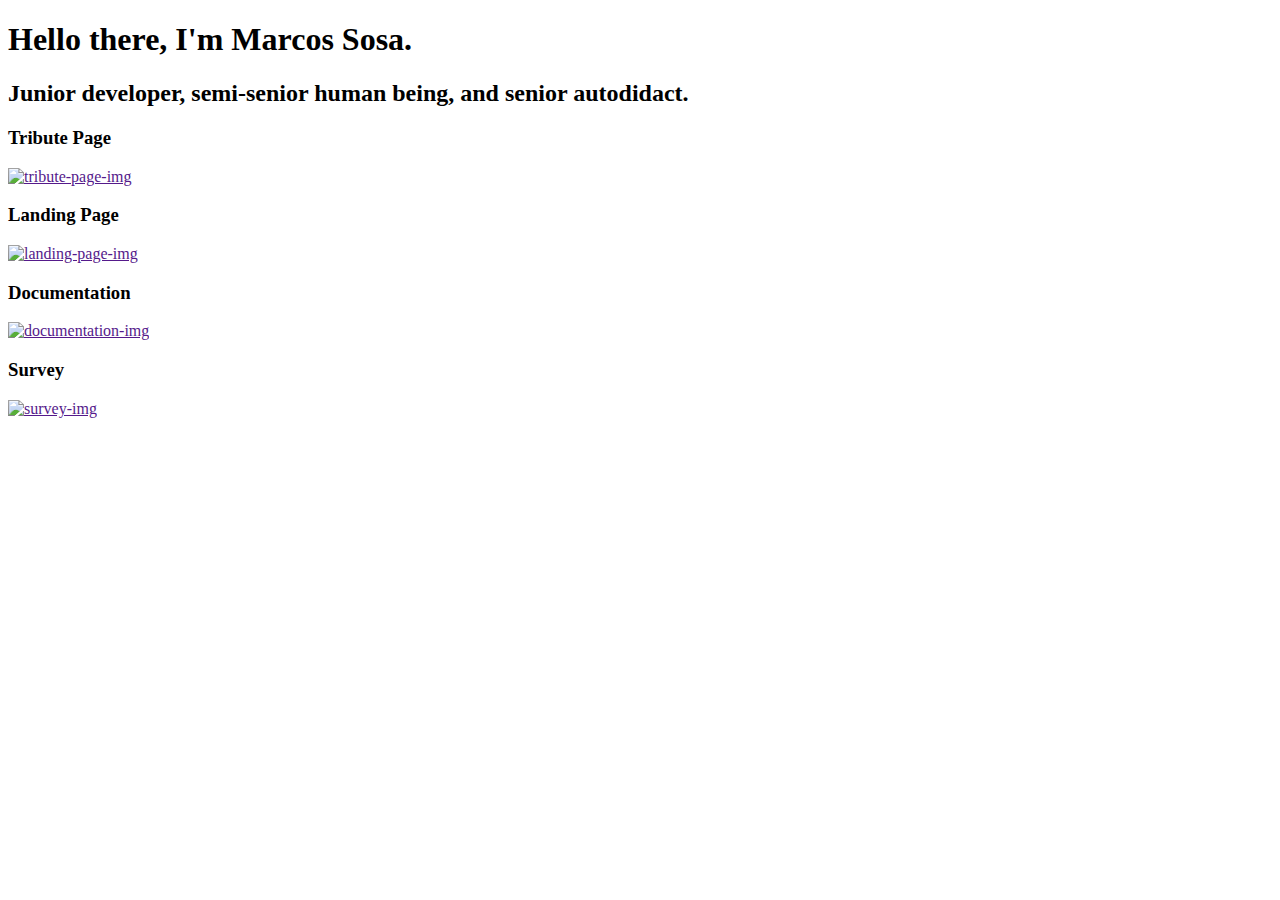
==== index.html @ 97e1030e "Add files via upload" ====
<!DOCTYPE html>
<html>
    <head>
        <link rel="stylesheet" href="styles-portfolio.css">
        <meta charset="utf-8">
        <meta name="viewport" width="device-width, initial-scale=1.0">
        <title>Marcos Sosa's portfolio</title>
    </head>
    <body>
        <header></header>
        <main>
            <section id="welcome-section">
                <h1>Hello there, I'm Marcos Sosa.</h1>
                <h2>Junior developer, semi-senior human being, and senior autodidact.</h2>
            </section>
            <section id="proyects">
                <div>
                    <h3 id="protect-title">Tribute Page</h3>
                    <a href="" target="_blank"><img src="" alt="tribute-page-img"></a>
                </div>
                <div>
                    <h3 id="protect-title">Landing Page</h3>
                    <a href="" target="_blank"><img src="" alt="landing-page-img"></a>
                </div>
                <div>
                    <h3 id="protect-title">Documentation</h3>
                    <a href="" target="_blank"><img src="" alt="documentation-img"></a>
                </div>
                <div>
                    <h3 id="protect-title">Survey</h3>
                    <a href="" target="_blank"><img src="" alt="survey-img"></a>
                </div>
            </section>
        </main>
        <footer></footer>
    </body>
</html>
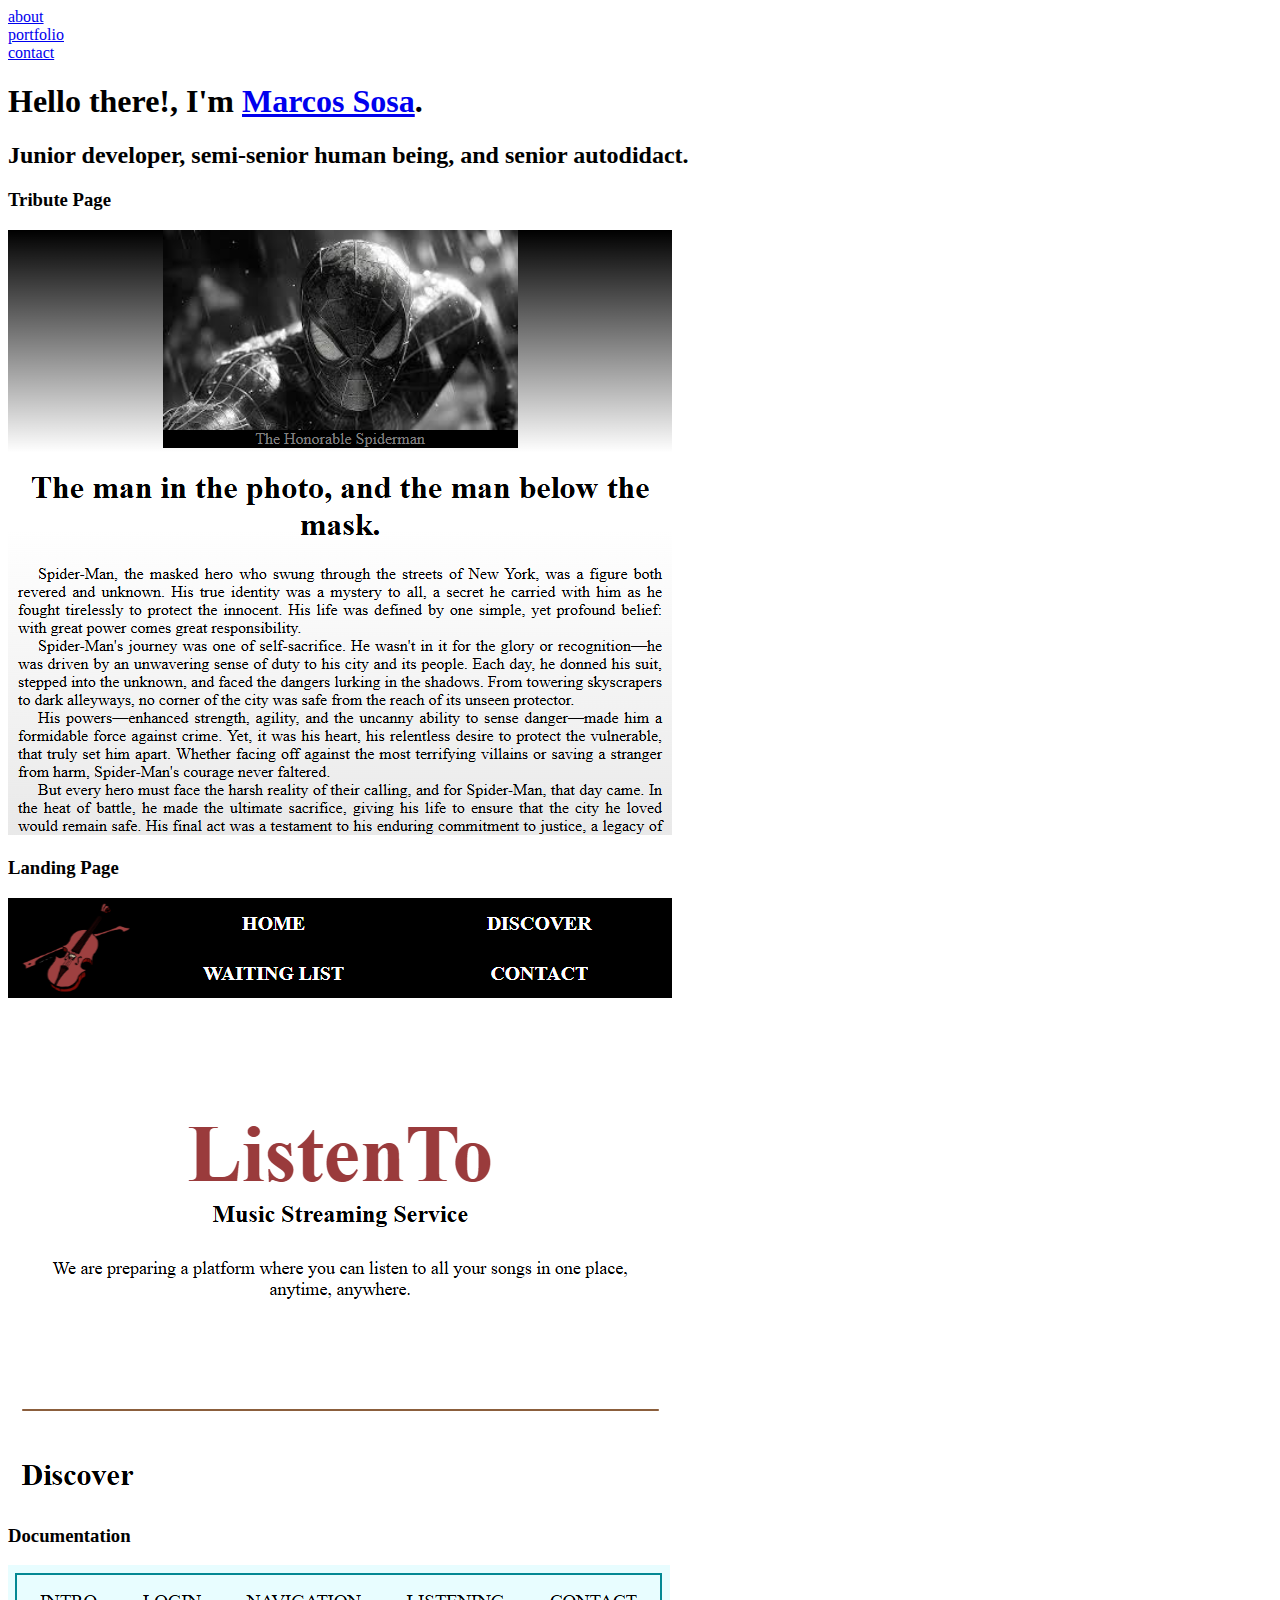
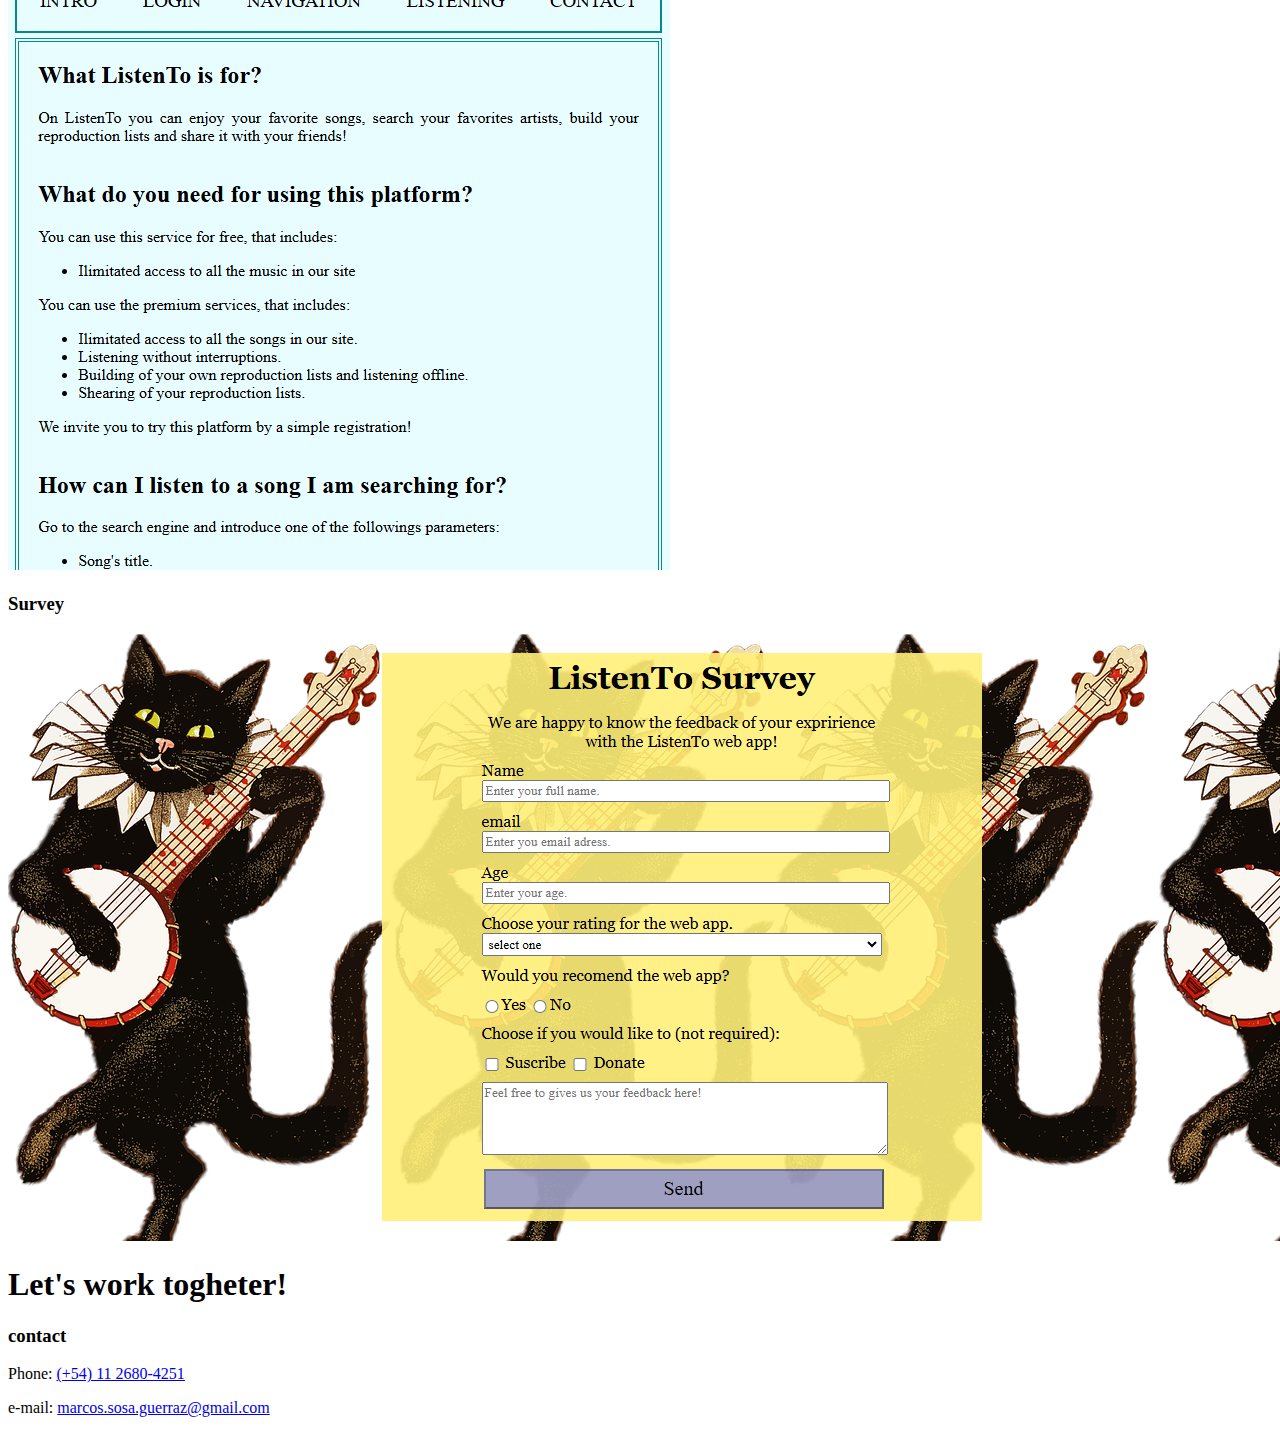
==== commit ed95b87f: "Update index.html" ====
--- a/index.html
+++ b/index.html
@@ -3,35 +3,52 @@
     <head>
         <link rel="stylesheet" href="styles-portfolio.css">
         <meta charset="utf-8">
-        <meta name="viewport" width="device-width, initial-scale=1.0">
+        <meta name="viewport" content="width=device-width, initial-scale=1.0">
         <title>Marcos Sosa's portfolio</title>
     </head>
     <body>
-        <header></header>
+        <header>
+            <nav id="navbar">
+                <div class="nav-links">
+                    <div class="nav-link-outer"><a class="nav-link-inner" href="#welcome-section" >about</a></div>
+                    <div class="nav-link-outer"><a class="nav-link-inner" href="#proyects">portfolio</a></div>
+                    <div class="nav-link-outer"><a class="nav-link-inner" href="#footer">contact</a></div>
+                </div>
+            </nav>
+        </header>
         <main>
             <section id="welcome-section">
-                <h1>Hello there, I'm Marcos Sosa.</h1>
+                <h1>Hello there!, I'm <a id="profile-link" href="https://github.com/KethiMporta" target="_blank">Marcos Sosa</a>.</h1>
                 <h2>Junior developer, semi-senior human being, and senior autodidact.</h2>
             </section>
             <section id="proyects">
-                <div>
-                    <h3 id="protect-title">Tribute Page</h3>
-                    <a href="" target="_blank"><img src="" alt="tribute-page-img"></a>
+                <div class="first-row">
+                    <div class="tribute-page">
+                        <h3 id="protect-title">Tribute Page</h3>
+                        <a href="Tribute page/index.html" target="_blank"><img src="Portfolio images/Tribute Page.png" alt="tribute-page-img"></a>
+                    </div>
+                    <div class="landinf-page">
+                        <h3 id="protect-title">Landing Page</h3>
+                        <a href="Landing page/index.html" target="_blank"><img src="Portfolio images/Landing Page.png" alt="landing-page-img"></a>
+                    </div>
+                    <div class="documentation">
+                        <h3 id="protect-title">Documentation</h3>
+                        <a href="Documentation/index.html" target="_blank"><img src="Portfolio images/Documentation.png" alt="documentation-img"></a>
+                    </div>
                 </div>
-                <div>
-                    <h3 id="protect-title">Landing Page</h3>
-                    <a href="" target="_blank"><img src="" alt="landing-page-img"></a>
-                </div>
-                <div>
-                    <h3 id="protect-title">Documentation</h3>
-                    <a href="" target="_blank"><img src="" alt="documentation-img"></a>
-                </div>
-                <div>
-                    <h3 id="protect-title">Survey</h3>
-                    <a href="" target="_blank"><img src="" alt="survey-img"></a>
+                <div class="second-row">
+                    <div class="survey">
+                        <h3 id="survey">Survey</h3>
+                        <a href="Survey/index.html" target="_blank"><img src="Portfolio images/Survey.png" alt="survey-img"></a>
+                    </div>
                 </div>
             </section>
         </main>
-        <footer></footer>
+        <footer id="footer">
+            <h1>Let's work togheter!</h1>
+            <h3>contact</h3>
+            <p>Phone: <a href="tel:+541126804251">(+54) 11 2680-4251</a></p>
+            <p>e-mail: <a href="mailto:marcos.sosa.guerraz@gmail.com">marcos.sosa.guerraz@gmail.com</a></p>
+    </footer>
     </body>
-</html>+</html>
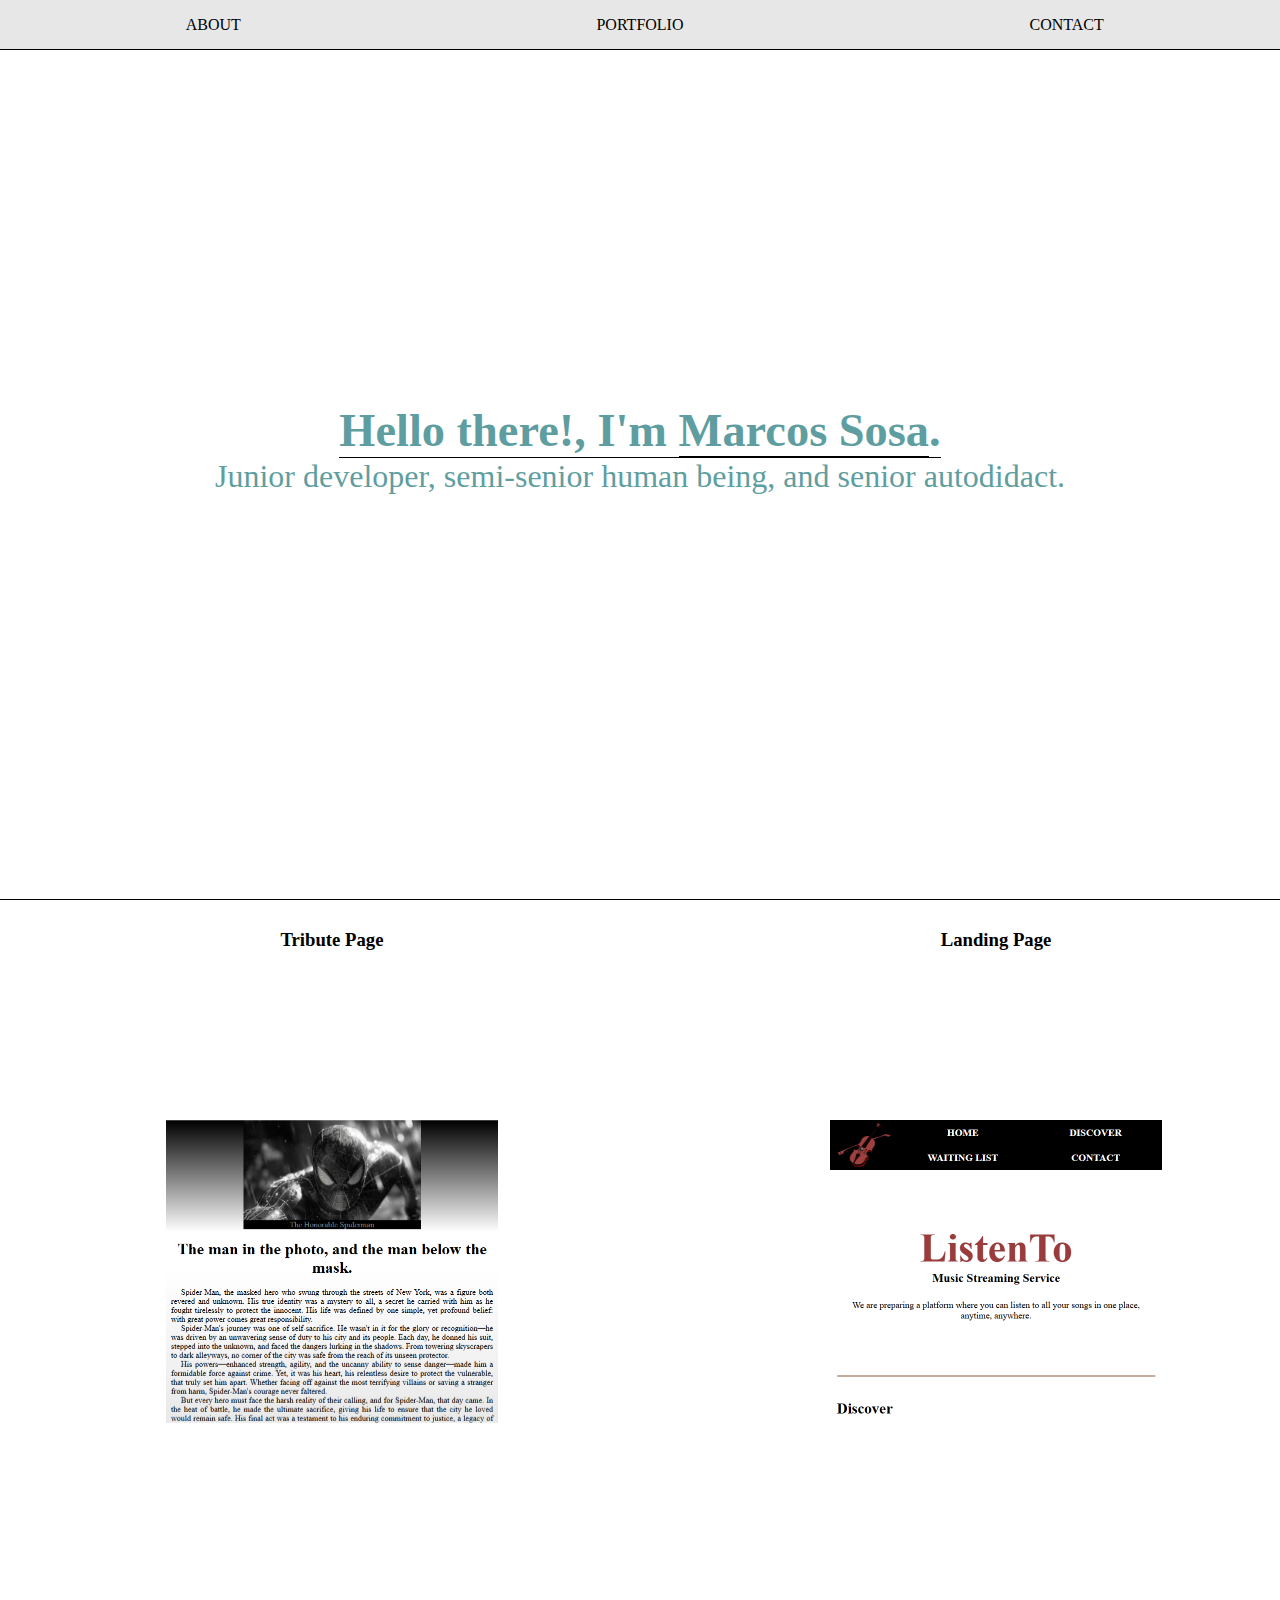
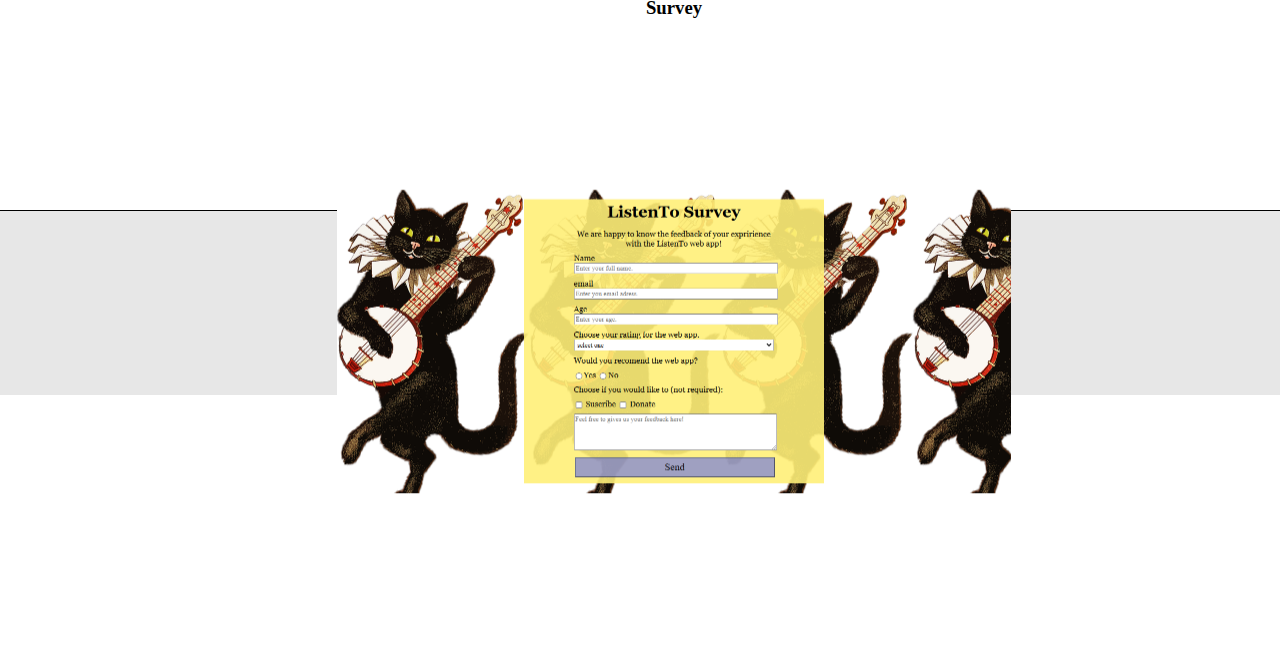
==== commit bb04c97b: "Add files via upload" ====
--- a/index.html
+++ b/index.html
@@ -25,21 +25,21 @@
                 <div class="first-row">
                     <div class="tribute-page">
                         <h3 id="protect-title">Tribute Page</h3>
-                        <a href="Tribute page/index.html" target="_blank"><img src="Portfolio images/Tribute Page.png" alt="tribute-page-img"></a>
+                        <a href="Tribute page/index.html" target="_blank"><img class="img1" src="Portfolio images/Tribute Page.png" alt="tribute-page-img"></a>
                     </div>
                     <div class="landinf-page">
                         <h3 id="protect-title">Landing Page</h3>
-                        <a href="Landing page/index.html" target="_blank"><img src="Portfolio images/Landing Page.png" alt="landing-page-img"></a>
+                        <a href="Landing page/index.html" target="_blank"><img class="img2" src="Portfolio images/Landing Page.png" alt="landing-page-img"></a>
                     </div>
                     <div class="documentation">
                         <h3 id="protect-title">Documentation</h3>
-                        <a href="Documentation/index.html" target="_blank"><img src="Portfolio images/Documentation.png" alt="documentation-img"></a>
+                        <a href="Documentation/index.html" target="_blank"><img class="img3" src="Portfolio images/Documentation.png" alt="documentation-img"></a>
                     </div>
                 </div>
                 <div class="second-row">
                     <div class="survey">
                         <h3 id="survey">Survey</h3>
-                        <a href="Survey/index.html" target="_blank"><img src="Portfolio images/Survey.png" alt="survey-img"></a>
+                        <a href="Survey/index.html" target="_blank"><img class="img4" src="Portfolio images/Survey.png" alt="survey-img"></a>
                     </div>
                 </div>
             </section>
@@ -51,4 +51,4 @@
             <p>e-mail: <a href="mailto:marcos.sosa.guerraz@gmail.com">marcos.sosa.guerraz@gmail.com</a></p>
     </footer>
     </body>
-</html>
+</html>--- a/styles-portfolio.css
+++ b/styles-portfolio.css
@@ -0,0 +1,124 @@
+* {
+    box-sizing: border-box;
+}
+
+:root{
+    --header-width: 50px;
+    --footer-width: 50px;
+}
+
+body {
+    margin: 0;
+    padding: 0;
+    display: block;
+}
+
+header {
+    position: fixed;
+    display: flex;
+    width: 100%;
+    height: var(--header-width);
+    background-color: rgb(231, 231, 231);
+    border-bottom: 1px solid black;
+    z-index: 10;
+}
+
+#navbar {
+    width: 100%;
+    height: 100%;
+    align-content: center;
+}
+
+#nav-links {
+    width: 100%;
+    height: 100%;
+}
+
+.nav-link-outer {
+    display:flex;
+    float: left;
+    width: calc(100% / 3);
+    height: 100%;
+    align-content: end;
+}
+
+.nav-link-inner {
+    position: relative;
+    width: 100%;
+    text-align: center;
+    text-transform: uppercase;
+    text-decoration: none;
+    color: black;
+}
+
+main {
+    width: 100%;
+    /*padding-top: var(--header-width);*/
+}
+
+#welcome-section {
+    width: 100%;
+    height: 100vh;
+    border-bottom: 1px solid black;
+    align-content: center;
+    font-family:'Trebuchet MS';
+    text-align: center;
+}
+
+h1, h1 a {
+    border-bottom: 1px solid black;
+    width: fit-content;
+    font-size: 2.9rem;
+    margin: 0 auto;
+    text-decoration: none;
+    color: cadetblue;
+}
+
+h2 {
+    margin: 0 auto;
+    font-size: 2rem;
+    font-weight: lighter;
+    color: cadetblue
+}
+
+#proyects {
+    width: 100%;
+    height: 100vh;
+    font-family:'Trebuchet MS';
+    margin-top: 10px;
+    
+}
+
+.first-row {
+    display: grid;
+    grid-template-columns: repeat(3, 3fr);
+    text-align: center;
+}
+
+.second-row {
+    display: grid;
+    text-align: center;
+}
+
+.img1, .img2, .img3 , .img4{
+    scale: 0.5;
+}
+
+footer {
+    width: 100%;
+    font-family:'Trebuchet MS';
+    background-color:rgb(231, 231, 231);
+    border-top: 1px solid black;
+    text-align: center;
+    padding-top: 20px;
+}
+
+footer h3 {
+    text-transform: uppercase;
+}
+
+footer h1 {
+    border: none;
+    font-weight: lighter;
+    color: black;
+}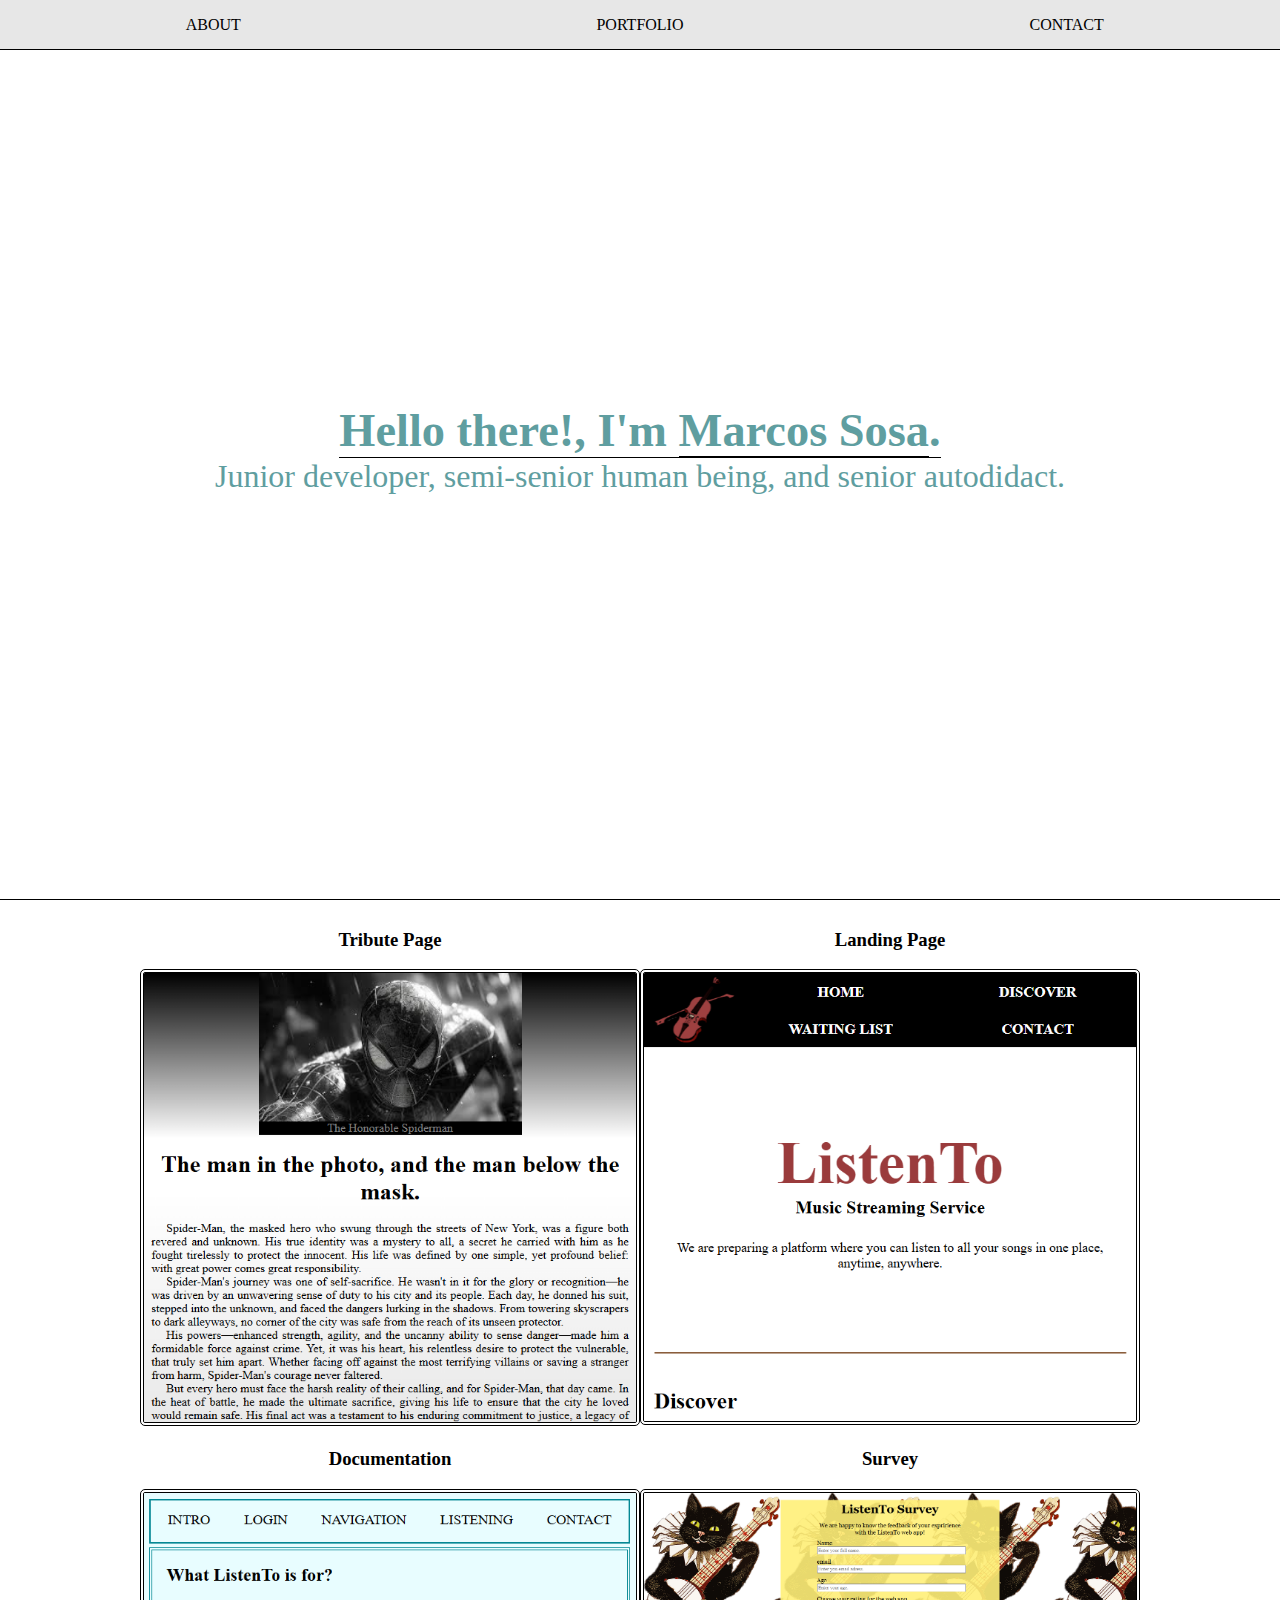
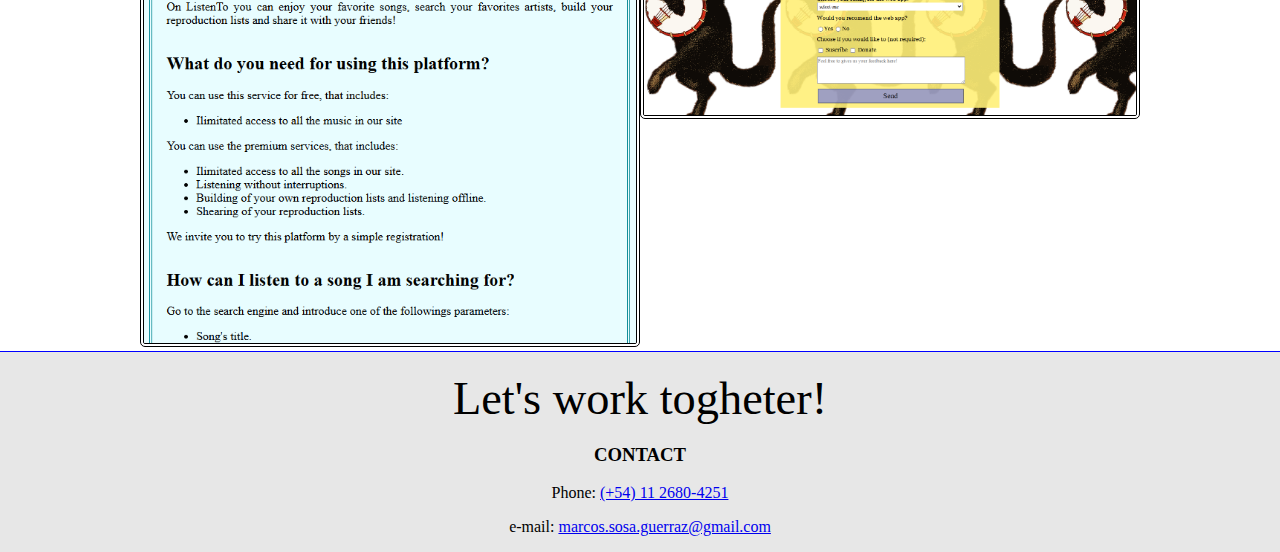
==== commit 5637d13e: "Add files via upload" ====
--- a/index.html
+++ b/index.html
@@ -19,26 +19,25 @@
         <main>
             <section id="welcome-section">
                 <h1>Hello there!, I'm <a id="profile-link" href="https://github.com/KethiMporta" target="_blank">Marcos Sosa</a>.</h1>
+                <div class="title-sub-line"></div>
                 <h2>Junior developer, semi-senior human being, and senior autodidact.</h2>
             </section>
             <section id="proyects">
                 <div class="first-row">
                     <div class="tribute-page">
-                        <h3 id="protect-title">Tribute Page</h3>
+                        <h3 id="proyect-title">Tribute Page</h3>
                         <a href="Tribute page/index.html" target="_blank"><img class="img1" src="Portfolio images/Tribute Page.png" alt="tribute-page-img"></a>
                     </div>
-                    <div class="landinf-page">
-                        <h3 id="protect-title">Landing Page</h3>
+                    <div class="landing-page">
+                        <h3 id="proyect-title">Landing Page</h3>
                         <a href="Landing page/index.html" target="_blank"><img class="img2" src="Portfolio images/Landing Page.png" alt="landing-page-img"></a>
                     </div>
                     <div class="documentation">
-                        <h3 id="protect-title">Documentation</h3>
+                        <h3 id="proyect-title">Documentation</h3>
                         <a href="Documentation/index.html" target="_blank"><img class="img3" src="Portfolio images/Documentation.png" alt="documentation-img"></a>
                     </div>
-                </div>
-                <div class="second-row">
                     <div class="survey">
-                        <h3 id="survey">Survey</h3>
+                        <h3 id="proyect-title">Survey</h3>
                         <a href="Survey/index.html" target="_blank"><img class="img4" src="Portfolio images/Survey.png" alt="survey-img"></a>
                     </div>
                 </div>
--- a/styles-portfolio.css
+++ b/styles-portfolio.css
@@ -89,28 +89,45 @@
     
 }
 
+/*.first-row {
+    display: grid;
+    grid-template-columns: repeat(2, 3fr);
+    grid-template-rows: repeat(2,2fr);
+    text-align: center;
+}*/
+
 .first-row {
-    display: grid;
-    grid-template-columns: repeat(3, 3fr);
+    display: flex;
+    flex-direction: row;
+    float: left;
+    align-items: flex-start;
+    flex-wrap: wrap;
+    justify-content: center;
     text-align: center;
-}
-
-.second-row {
-    display: grid;
-    text-align: center;
+    
 }
 
 .img1, .img2, .img3 , .img4{
-    scale: 0.5;
+    width: 500px;
+    object-fit: cover;
+    border: 4px double black;
+    border-radius: 5px;
+
+}
+
+.img4 {
+    margin-bottom: 30px;
 }
 
 footer {
+    display:flow-root;
     width: 100%;
     font-family:'Trebuchet MS';
     background-color:rgb(231, 231, 231);
-    border-top: 1px solid black;
+    border-top: 1px solid blue;
     text-align: center;
     padding-top: 20px;
+    top: 50px
 }
 
 footer h3 {
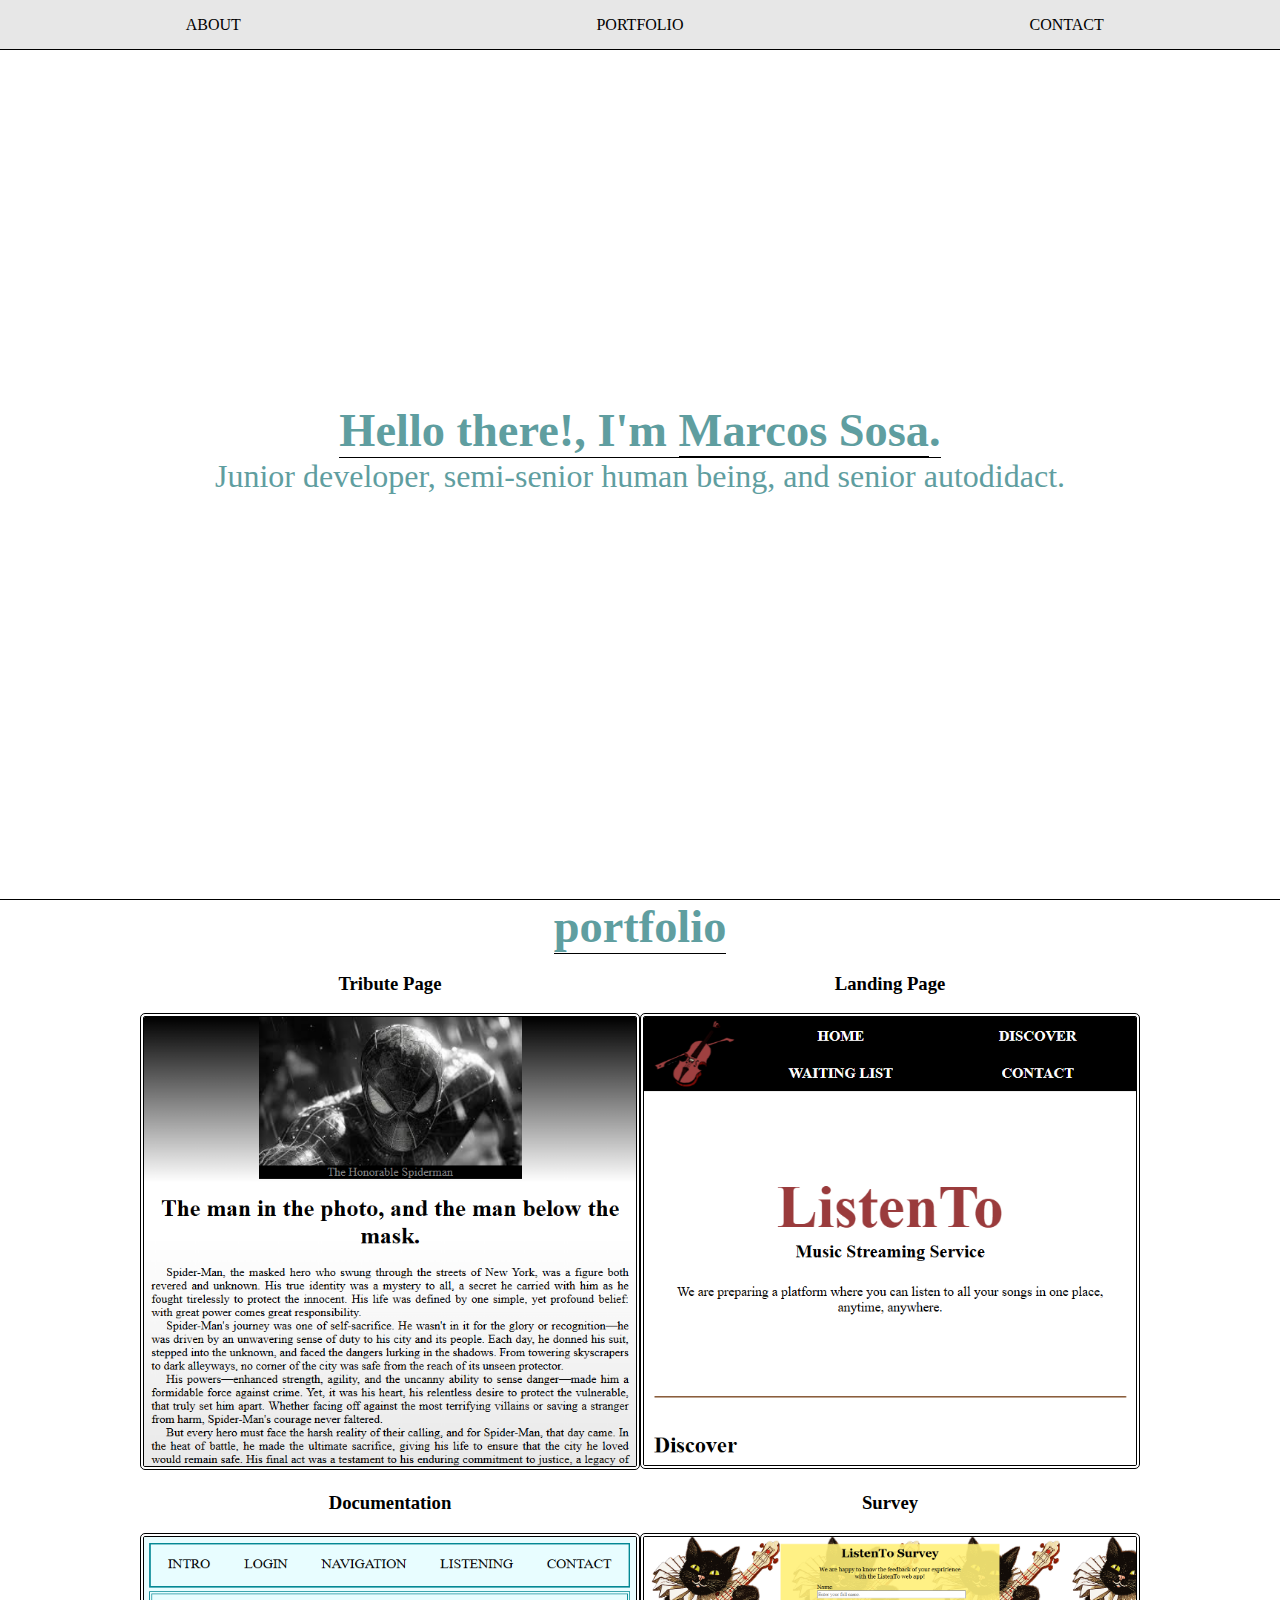
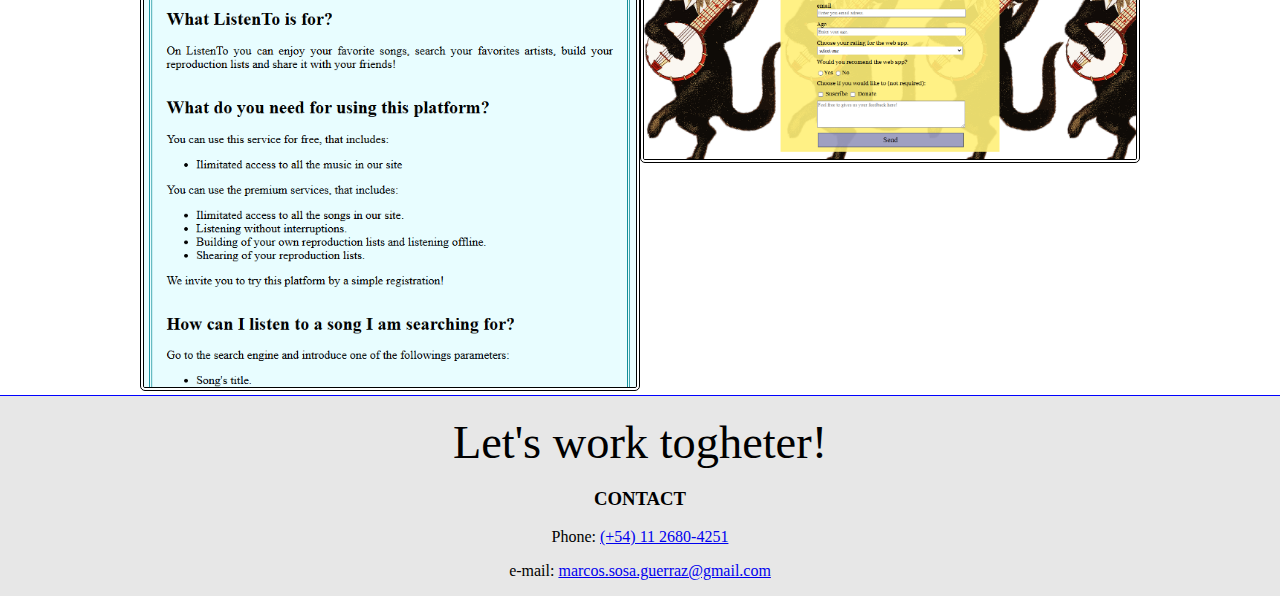
==== commit 9c2450bf: "Add files via upload" ====
--- a/index.html
+++ b/index.html
@@ -11,7 +11,7 @@
             <nav id="navbar">
                 <div class="nav-links">
                     <div class="nav-link-outer"><a class="nav-link-inner" href="#welcome-section" >about</a></div>
-                    <div class="nav-link-outer"><a class="nav-link-inner" href="#proyects">portfolio</a></div>
+                    <div class="nav-link-outer"><a class="nav-link-inner" href="#projects">portfolio</a></div>
                     <div class="nav-link-outer"><a class="nav-link-inner" href="#footer">contact</a></div>
                 </div>
             </nav>
@@ -22,22 +22,23 @@
                 <div class="title-sub-line"></div>
                 <h2>Junior developer, semi-senior human being, and senior autodidact.</h2>
             </section>
-            <section id="proyects">
+            <section id="projects">
+                <h1>portfolio</h1>
                 <div class="first-row">
                     <div class="tribute-page">
-                        <h3 id="proyect-title">Tribute Page</h3>
+                        <h3 id="project-title">Tribute Page</h3>
                         <a href="Tribute page/index.html" target="_blank"><img class="img1" src="Portfolio images/Tribute Page.png" alt="tribute-page-img"></a>
                     </div>
                     <div class="landing-page">
-                        <h3 id="proyect-title">Landing Page</h3>
+                        <h3 id="project-title">Landing Page</h3>
                         <a href="Landing page/index.html" target="_blank"><img class="img2" src="Portfolio images/Landing Page.png" alt="landing-page-img"></a>
                     </div>
                     <div class="documentation">
-                        <h3 id="proyect-title">Documentation</h3>
+                        <h3 id="project-title">Documentation</h3>
                         <a href="Documentation/index.html" target="_blank"><img class="img3" src="Portfolio images/Documentation.png" alt="documentation-img"></a>
                     </div>
                     <div class="survey">
-                        <h3 id="proyect-title">Survey</h3>
+                        <h3 id="project-title">Survey</h3>
                         <a href="Survey/index.html" target="_blank"><img class="img4" src="Portfolio images/Survey.png" alt="survey-img"></a>
                     </div>
                 </div>
